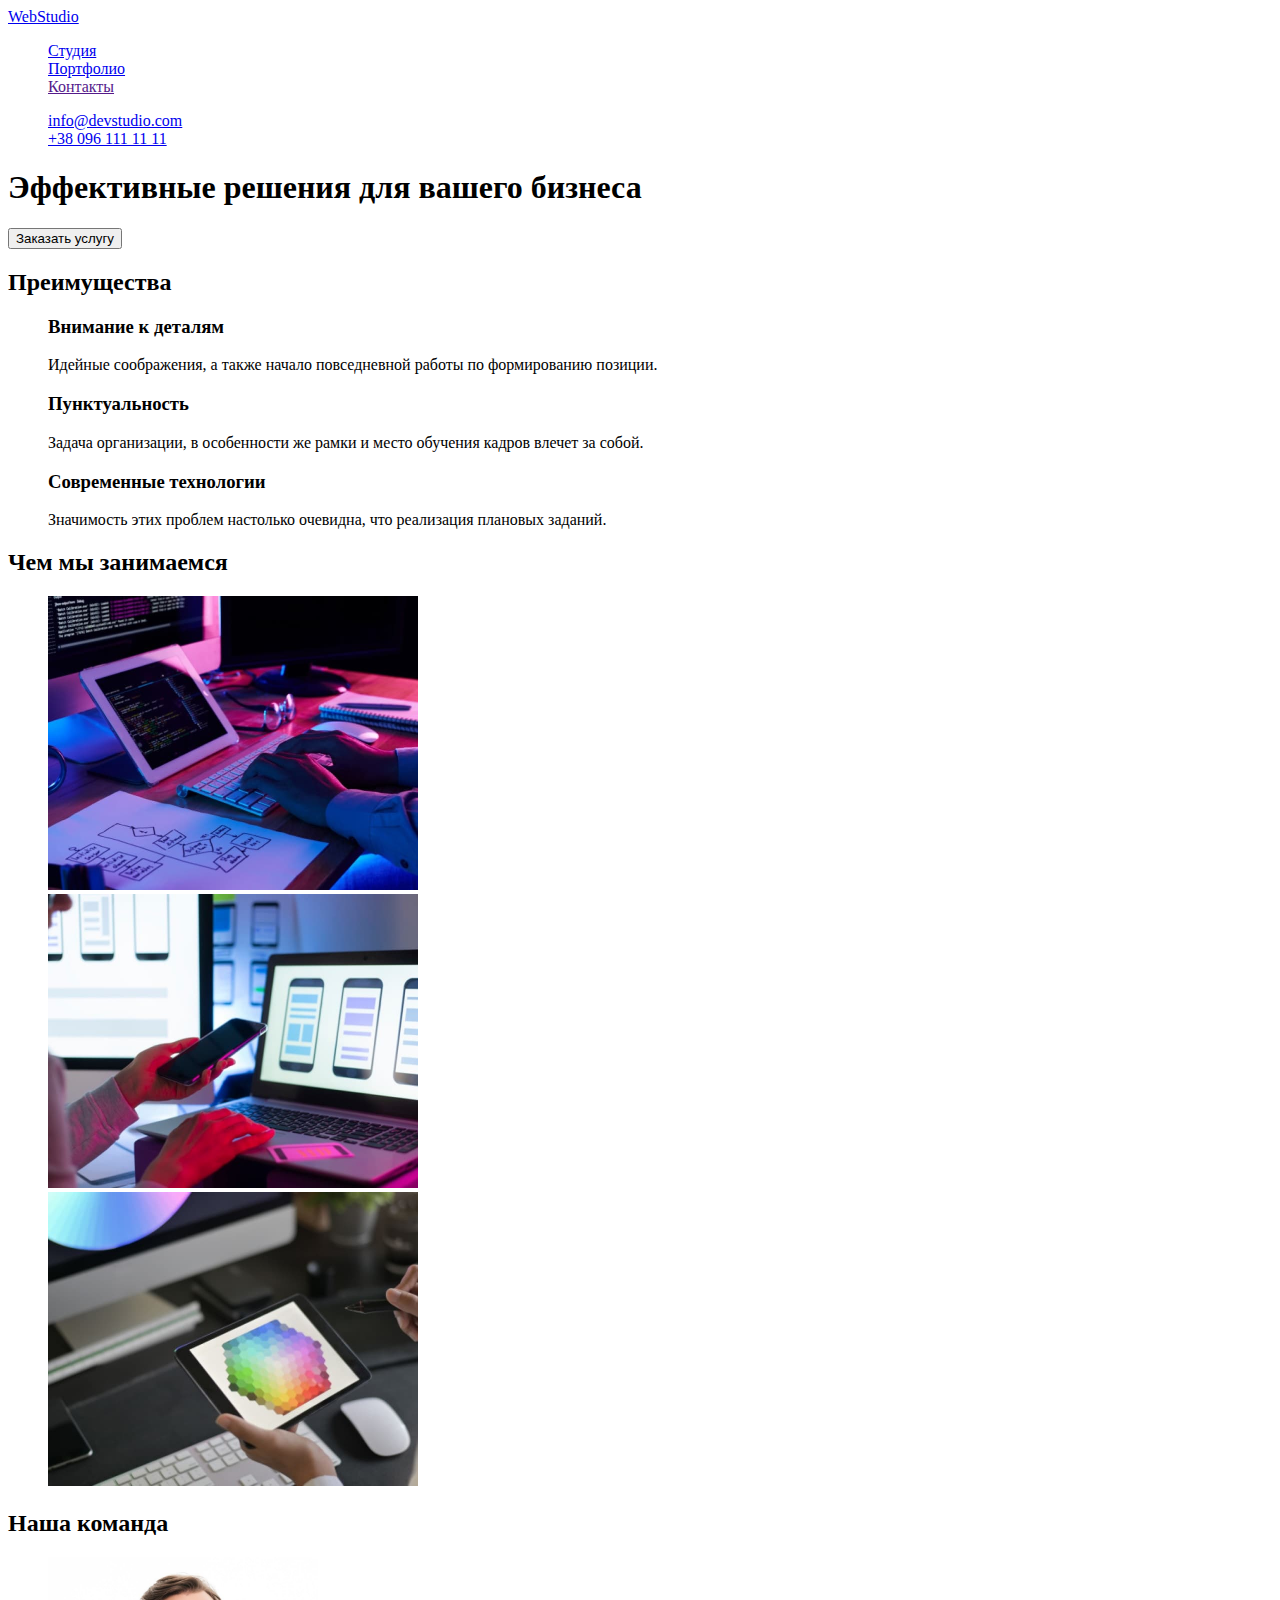
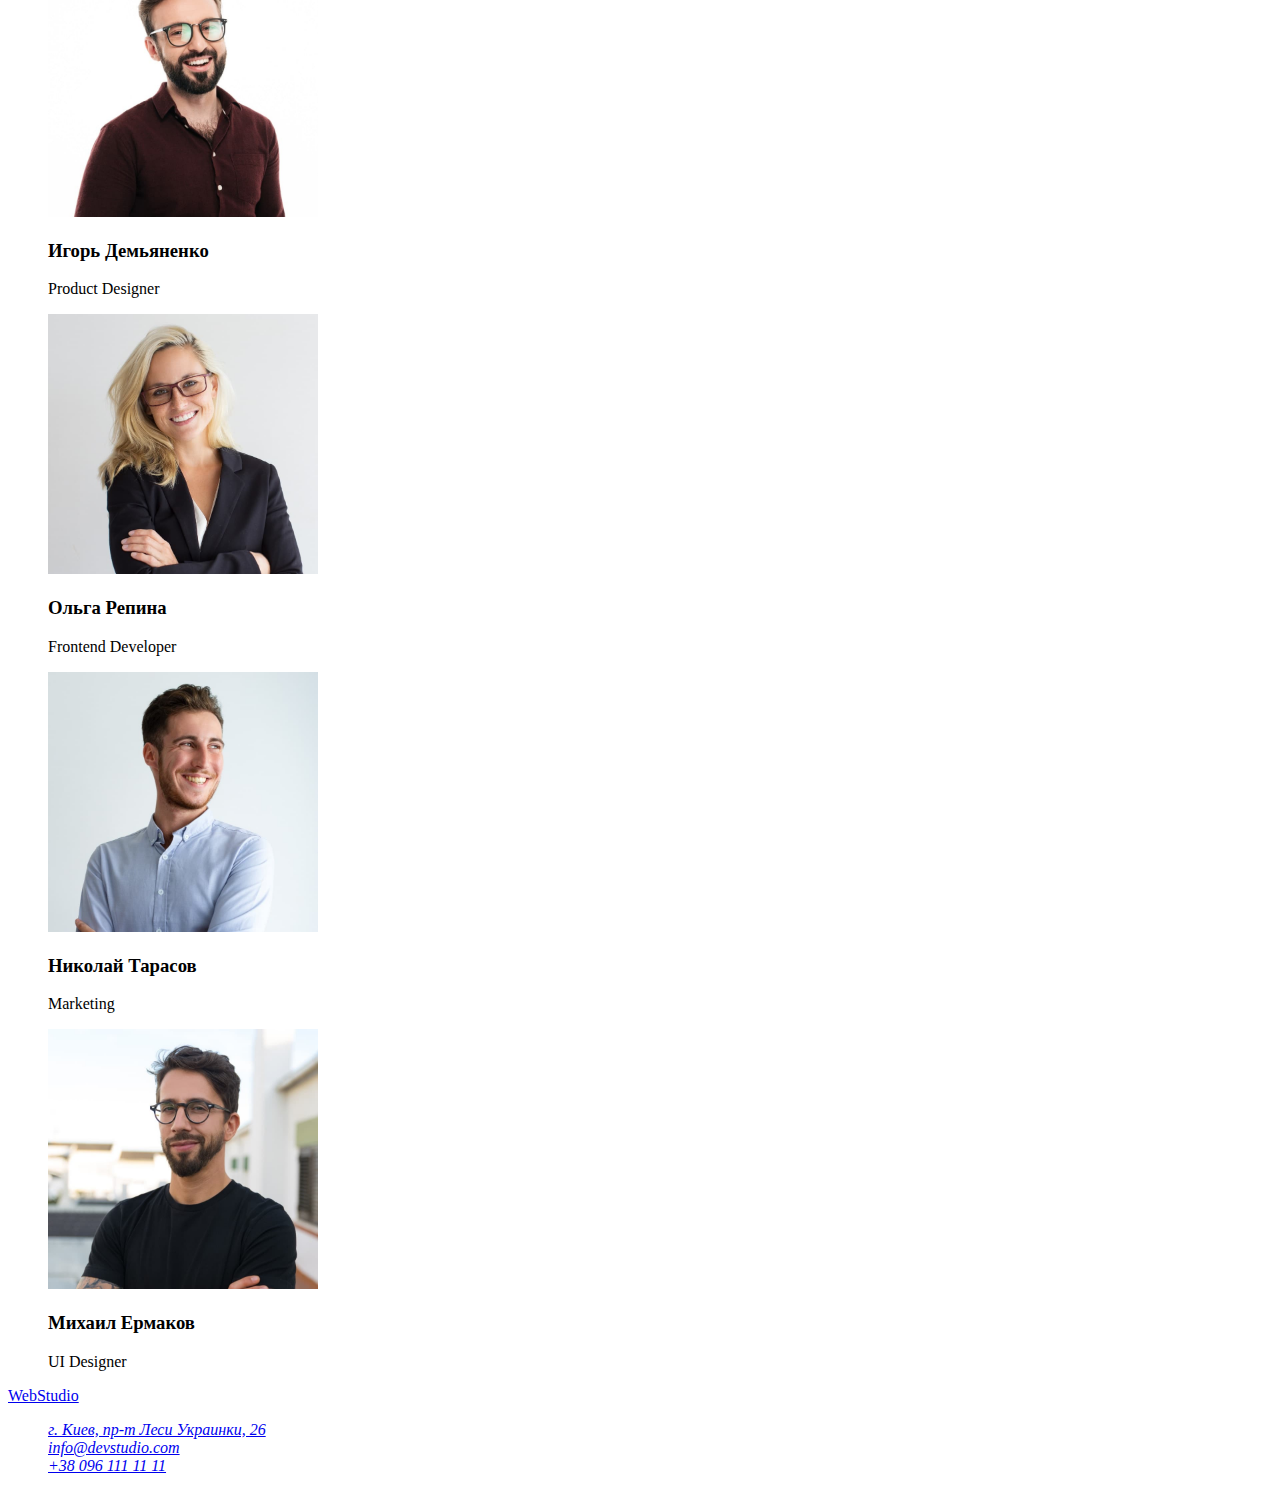
==== index.html @ 40f19b49 "Виконана розмітка сайту" ====
<!DOCTYPE html>
<html lang="ru">
<head>
    <meta charset="UTF-8">
    <meta http-equiv="X-UA-Compatible" content="IE=edge">
    <meta name="viewport" content="width=device-width, initial-scale=1.0">
    <title>Document</title>
     <link rel="stylesheet" href="./css/styles.css">
</head>
<body>
    <header>
        <nav>
            <a href="/">WebStudio</a>
    <ul>
        <li><a href="./index.html">Студия</a></li>
        <li><a href="./portfolio.html">Портфолио</a></li>
        <li><a href="">Контакты</a></li>
    </ul>
    </nav>
    <ul>
    <li><a href="info@devstudio.com">info@devstudio.com</a></li>
     <li><a href="tel:+380961111111">+38 096 111 11 11</a></li>
        </ul>
</header>
<main>
<section>
    <h1>Эффективные решения для вашего бизнеса</h1>
    <button type="button">Заказать услугу</button>
</section>
<section>
    <!-- h2 Зробити прозорим-->
    <h2>Преимущества</h2>
    <ul>
        <li>
            <h3>Внимание к деталям</h3>
            <p>Идейные соображения, а также начало повседневной работы по формированию позиции.</p>
        </li>
        <li>
            <h3>Пунктуальность</h3>
            <p>Задача организации, в особенности же рамки и место обучения кадров влечет за собой.</p>
        </li>
        <li>
            <h3>Современные технологии</h3>
            <p>Значимость этих проблем настолько очевидна, что реализация плановых заданий.</p>
            </li>
    </ul>
</section>
<section>
    <h2>Чем мы занимаемся</h2>
    <ul> 
 <li>    
<img src="./images/1.jpg" alt="создания програмного обеспечения для бизнеса" width="370" height="294">
</li>
   <li>
       <img src="./images/2.jpg" alt="создания мобильных приложений" width="370" height="294">
    </li>
   <li> 
       <img src="./images/3.jpg" alt="создания дизайна проектов" width="370" height="294">  
    </li>
</ul>
</section>
<section>
    <h2>Наша команда</h2>
    <ul>
        <li>
            <img src="./images/4.jpg" alt="Product Designer" width="270" height="260">
            <h3>Игорь Демьяненко</h3>
            <p>Product Designer</p>
        </li>
        <li>
            <img src="./images/5.jpg" alt="Frontend Developer" width="270" height="260"> 
            <h3>Ольга Репина</h3>
            <p>Frontend Developer</p>
        </li>
        <li>
            <img src="./images/6.jpg" alt="Marketing manager" width="270" height="260">
            <h3>Николай Тарасов</h3>
            <p>Marketing</p>
        </li>
        <li>
            <img src="./images/7.jpg" alt="UI Designer" width="270" height="260">
            <h3>Михаил Ермаков</h3>
            <p>UI Designer</p>
        </li>
    </ul>
</section>
<footer>
<a href="/">WebStudio</a>
<address>
<ul>
 <li><a href="https://goo.gl/maps/tC4U7dV6mWvbns1K6">г. Киев, пр-т Леси Украинки, 26</a></li>
<li><a href="info@devstudio.com">info@devstudio.com</a></li>
<li><a href="tel:+380961111111">+38 096 111 11 11</a></li>
</ul>
</address>

</footer>
</main>
</body>
</html>

<!--  -->
---- css/styles.css ----
body {
  color: black;
}

ul {
  list-style: none;
}
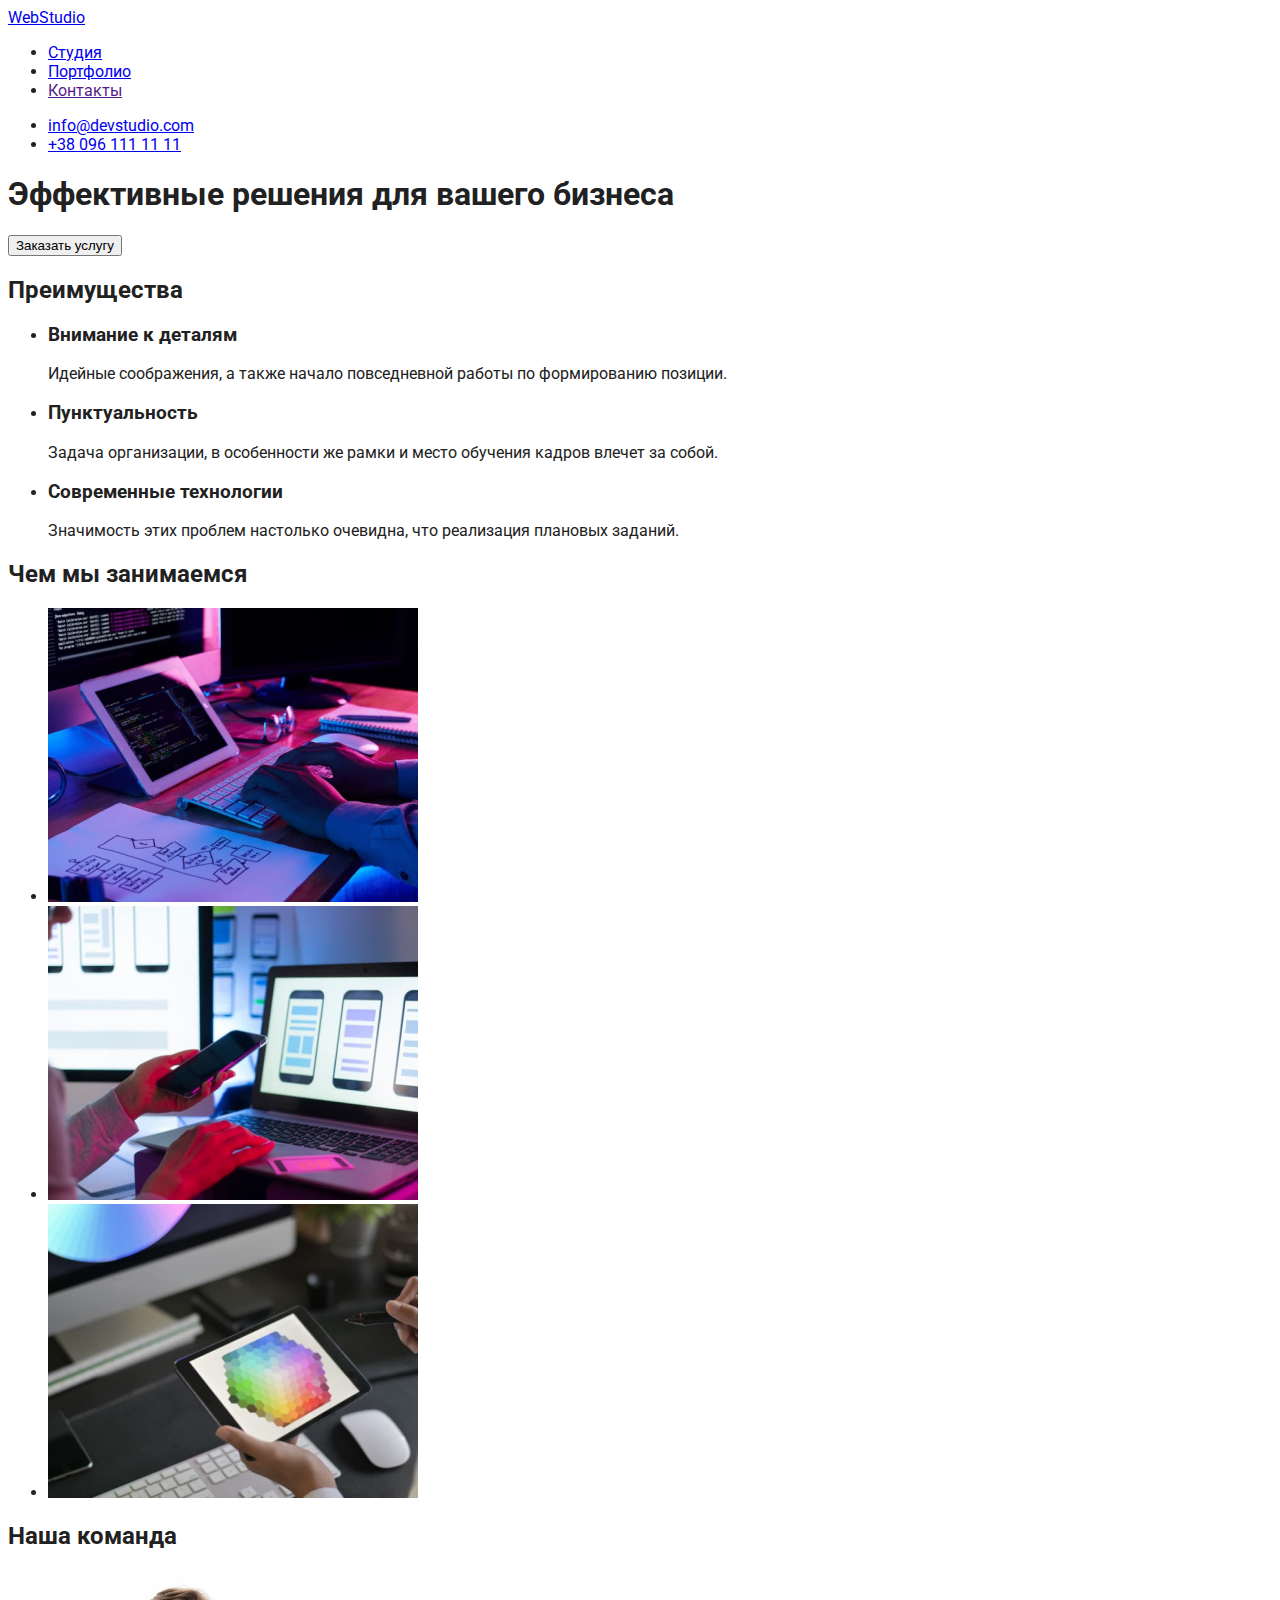
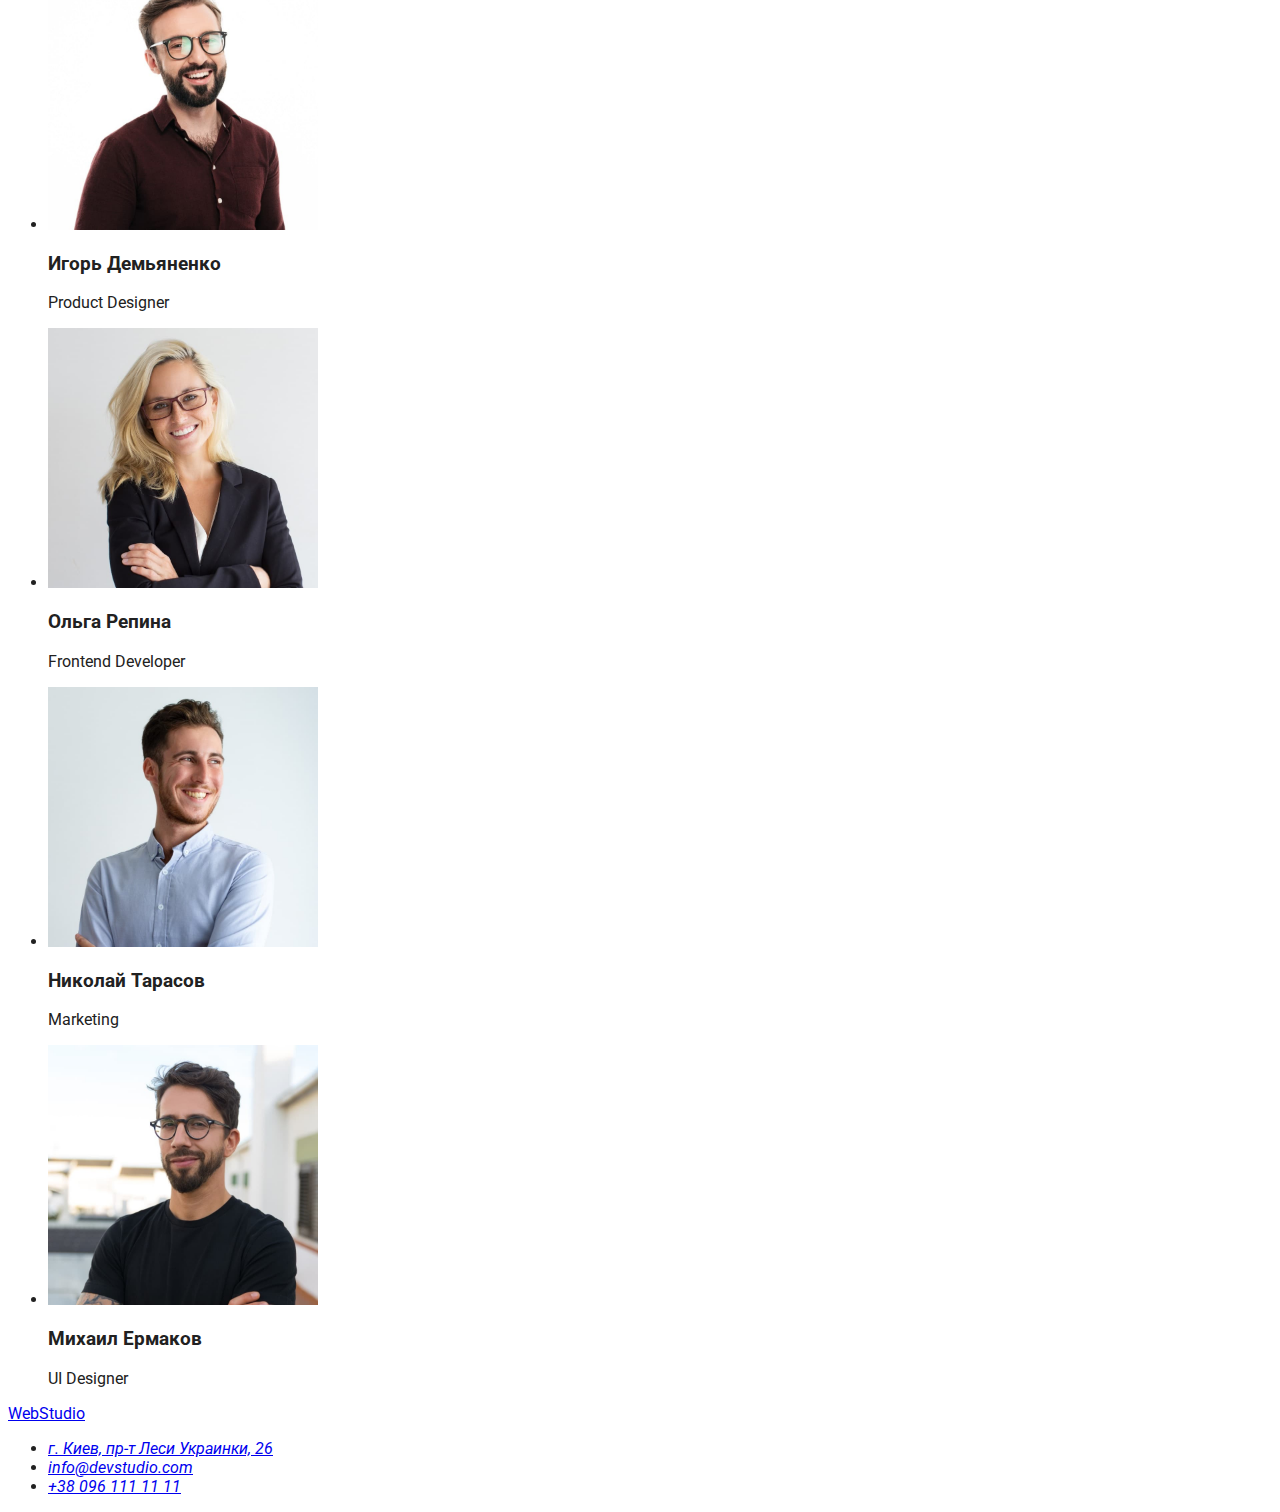
==== commit 77457b09: "Створені стилі Портфоліо" ====
--- a/index.html
+++ b/index.html
@@ -5,12 +5,14 @@
     <meta http-equiv="X-UA-Compatible" content="IE=edge">
     <meta name="viewport" content="width=device-width, initial-scale=1.0">
     <title>Document</title>
+<link href="https://fonts.googleapis.com/css2?family=Raleway:wght@700&family=Roboto:wght@400;500;700;900&display=swap"
+    rel="stylesheet">
      <link rel="stylesheet" href="./css/styles.css">
 </head>
 <body>
     <header>
         <nav>
-            <a href="/">WebStudio</a>
+            <a class="site-logo" href="/">WebStudio</a>
     <ul>
         <li><a href="./index.html">Студия</a></li>
         <li><a href="./portfolio.html">Портфолио</a></li>
--- a/css/styles.css
+++ b/css/styles.css
@@ -1,7 +1,171 @@
-body {
-  color: black;
+:root {
+  --primary-text-color: #212121;
+  --second-text-color: #ffffff;
+  --third-text-color: #757575;
+  --accent-color: #2196f3;
+  --primary-background-color: #e5e5e5;
+  --second-background-color: #f5f4fa;
+  --third-background-color: #2f303a;
 }
 
-ul {
+body {
+  font-family: "Roboto", sans-serif;
+  color: var(--primary-text-color);
+}
+
+.list {
   list-style: none;
 }
+
+.link {
+  text-decoration: none;
+}
+
+.visually-hidden {
+  position: absolute;
+  white-space: nowrap;
+  width: 1px;
+  height: 1px;
+  overflow: hidden;
+  border: 0;
+  padding: 0;
+  clip: rect(0 0 0 0);
+  clip-path: inset(50%);
+  margin: -1px;
+}
+
+/* ---------------HEADER------------------ */
+.logo {
+  font-family: "Raleway", sans-serif;
+  font-weight: 700;
+  font-size: 26px;
+  line-height: 1.19;
+  letter-spacing: 0.03em;
+  color: var(--accent-color);
+}
+
+.logo:hover,
+.logo:focus {
+  text-decoration: underline;
+  text-decoration-color: var(--accent-color);
+  text-decoration-thickness: 3px;
+}
+
+.header-link {
+  font-weight: 500;
+  font-size: 14px;
+  line-height: 1.14;
+  letter-spacing: 0.02em;
+  color: var(--primary-text-color);
+}
+
+.header-link:hover,
+.header-link:focus {
+  text-decoration: underline;
+  text-decoration-color: var(--accent-color);
+  text-decoration-thickness: 3px;
+}
+
+.header-address-link {
+  font-weight: 500;
+  font-size: 14px;
+  line-height: 1.14;
+  letter-spacing: 0.02em;
+  color: var(--third-text-color);
+}
+
+.header-address-link:hover,
+.header-address-link:focus {
+  text-decoration: underline;
+  text-decoration-color: var(--accent-color);
+  text-decoration-thickness: 3px;
+}
+
+/* ---------------ПОРТФОЛИО------------------ */
+
+.portfolio-btn {
+  font-family: inherit;
+  font-weight: 500;
+  font-size: 16px;
+  line-height: 1.62;
+  letter-spacing: 0.03em;
+  color: var(--primary-text-color);
+  background-color: var(--second-background-color);
+  border: none;
+  cursor: pointer;
+}
+.portfolio-btn:active {
+  background-color: var(--accent-color);
+  color: var(--second-text-color);
+}
+
+.portfolio-btn:hover,
+.portfolio-btn:focus {
+  text-decoration: underline;
+  text-decoration-color: var(--accent-color);
+  text-decoration-thickness: 3px;
+}
+
+.portfolio-title {
+  font-weight: 700;
+  font-size: 18px;
+  line-height: 2;
+  letter-spacing: 0.06em;
+}
+
+.portfolio-title:hover,
+.portfolio-title:focus {
+  text-decoration: underline;
+  text-decoration-color: var(--accent-color);
+  text-decoration-thickness: 3px;
+}
+
+.portfolio-text {
+  font-size: 16px;
+  line-height: 1.87;
+  letter-spacing: 0.03em;
+  color: var(--third-text-color);
+}
+
+/* ---------------FOOTER------------------ */
+
+.footer {
+  background-color: var(--third-background-color);
+}
+
+.logo-white {
+  color: var(--second-text-color);
+}
+
+.footer-address {
+  font-family: Roboto;
+  font-style: normal;
+  font-size: 14px;
+  line-height: 1.71;
+  letter-spacing: 0.03em;
+  color: var(--second-text-color);
+}
+
+.footer .link:hover,
+.footer .link:focus {
+  text-decoration: underline;
+  text-decoration-color: var(--accent-color);
+  text-decoration-thickness: 3px;
+}
+
+.footer-email {
+  font-family: Roboto;
+  font-style: normal;
+  font-size: 14px;
+  line-height: 1.71;
+  letter-spacing: 0.03em;
+  color: rgba(255, 255, 255, 0.6);
+}
+.footer-tel {
+  font-family: Roboto;
+  font-style: normal;
+  font-size: 14px;
+  line-height: 1.71;
+  letter-spacing: 0.03em;
+  color: rgba(255, 255, 255, 0.6);
+}
